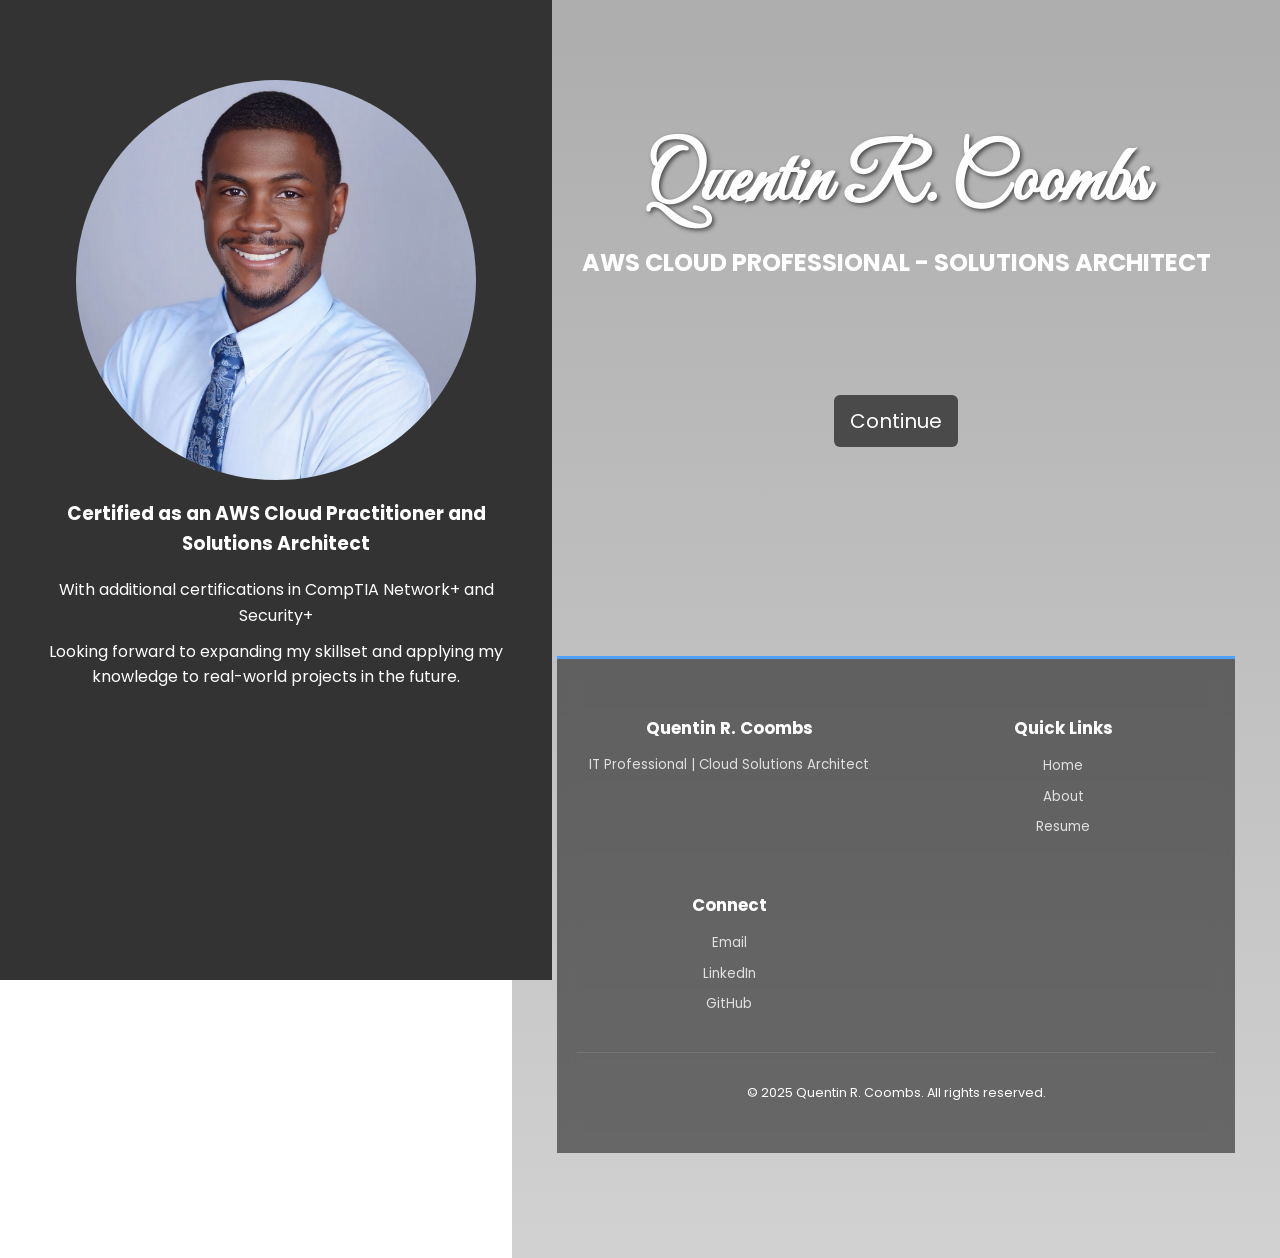
==== index.html @ e48884d8 "First commit" ====
<!DOCTYPE html>
<html>
<head>
    <title>MLanding Page</title>
    <meta name="viewport" content="width=device-width, initial-scale=1.0">

    <link rel="preconnect" href="https://fonts.googleapis.com">
    <link rel="preconnect" href="https://fonts.gstatic.com" crossorigin>
    <link href="https://fonts.googleapis.com/css2?family=Great+Vibes&family=Poppins:wght@100;200;300;400;500;600;700;800;900&family=Story+Script&display=swap" rel="stylesheet">

    <style>
        /* typography */
        html, body { height: 100%; }
        :root{
            --accent: #4ba1fc;
            --card-bg: rgba(255,255,255,0.02);
            --muted-border: rgba(255,255,255,0.08);
            --dark-overlay: linear-gradient(rgba(0,0,0,0.32), rgba(0,0,0,0.18));
            /* motion tokens for consistent animation timing */
            --motion-ease: cubic-bezier(.2,.9,.2,1);
            --motion-fast: 180ms;
            --motion-medium: 260ms;
            --motion-slow: 420ms;
            --text-dark: #0b0b0b;
        }
        body {
            margin: 0; /* remove default page gap that can create a white strip at the top */
            font-family: 'Poppins', sans-serif;
            color: #333;
            line-height: 1.6;
            overflow-x: hidden;
            scroll-behavior: smooth;
            -webkit-font-smoothing: antialiased;
            -moz-osx-font-smoothing: grayscale;
            /* keep body background empty — the layout uses .w3-main for the right-side background */
        }
        /* Center headings and make h1 responsive so it doesn't get cut off */
        h1 {
            font-family: 'Great Vibes', cursive;
            font-size: clamp(32px, 6vw, 92px); /* responsive between 32px and 92px */
            color: #ffffff;
            margin: 15px 0 10px;
            padding: 0;
            text-align: center;
            word-wrap: break-word;
            line-height: 1.05;
            text-shadow: 2px 2px 4px rgba(0,0,0,0.6);
        }
        h2, h3, p { color: #ffffff; text-align: center; }
        p { max-width:700px; margin:10px auto; }
        h2 { text-transform:uppercase; user-select:none; }
        footer { text-align:center; font-size:14px; color:#555; margin:40px 0; }
        /* left anchored image sidebar */

        .w3-main {
            position: relative; /* needed for overlay pseudo-element */
            /* show background.jpg flush to the right of the anchored image, no gaps */
            background-image: url('background.jpg');
            background-repeat: no-repeat;
            background-position: top center;      /* anchor to top so no top gap */
            background-size: cover; /* cover to fill area */
            background-attachment: scroll; /* allow background to move with the page scroll */

            /* remove internal whitespace so image reaches all edges of this column */
            padding: 250px 24px 24px 24px; /* add top padding to offset header and create breathing room */
            margin: 0;
            margin-top: 0px; /* offset for header padding */
            padding-top: 0px;
        }

        /* overlay to improve contrast between background image and text */
        .w3-main::before{
            content: "";
            position: absolute;
            inset: 0;
            background: var(--dark-overlay);
            pointer-events: none;
            z-index: 0; /* keep overlay behind normal content flow */
        }

        /* ensure a usable layout on small screens */
        @media screen and (max-width: 680px) {
            .w3-main {
                background-position: center top;
                background-size: cover;
            }
        }
        nav.left-sidebar {
            position: fixed;
            left: 0;
            top: 0;
            padding-top: 80px;  /* add top padding to offset header and create breathing room */
            height: 100vh;
            width: 40%;               /* image area width */
            min-width: 260px;
            z-index: 2;
            overflow: hidden;
            background-color: #333;
            /* add padding on the left and right for breathing room */
            padding-left: 20px;
            padding-right: 20px;

        }
        .bgimg {
            /* ensure the left image fills the full viewport height without leaving a gap below */
            height: 400px;
            width: 400px;
            background-position: center;
            background-repeat: no-repeat;
            background-size: cover;
            background-image: url('me.jpeg');
            /* add a circular border and subtle shadow to make the image pop against the background */
            border-radius: 50%;s
            box-shadow: 0 8px 30px rgba(3,10,18,0.45);
            /* center the image within the sidebar */
            display: block;
            margin: 0 auto;
            /* add top padding to offset header and create breathing room */
            padding: 20px
    
            /* ensure the image doesn't get too small on short screens by setting a fixed size, but allow it to scale down on very narrow screens */
            min-width: 260px;
            min-height: 260px;
          

        }

          /* main content shifted to the right of the left image
              NOTE: keep padding-top at 0 so the .w3-main background sits flush to the top
          */
                    /* Constrain the main content to the right 60% and avoid overflow. */
                    .w3-main { margin-left: 40%; width: 60%; padding: 0 24px 24px 24px; box-sizing: border-box; min-height: 100vh; }

                /* Responsive header padding and content wrapper to avoid clipping and overflow */
            .site-header { padding: clamp(48px, 15vh, 128px) 16px; position: relative; }
                h1 { overflow-wrap: anywhere; word-break: break-word; }

            /* Bordered content box so text can't run off the page and remains centered */
                .content-wrapper {
                    max-width: 760px;
                    margin: 24px auto;
                    padding: 16px 20px;
                    border: 1px solid var(--muted-border);
                    border-radius: 8px;
                    background: var(--card-bg);
                    box-sizing: border-box;
                    text-align: center;
                }

        /* overlay that slides in from the right of the image (initially closed width:0) */
        .overlay {
            position: fixed;
            top: 0;
            left: 40%;              /* start directly to the right of the left sidebar */
            height: 100vh;
            width: 0;               /* closed */
            z-index: 3;             /* above the image/sidebar and page content */
            background-color: rgba(0,0,0,0.9);
            overflow-x: hidden;
            transition: width 0.45s ease;
        }

        .overlay.open {
            width: 60%;             /* open to take remaining space */
        }
        .overlay-content {
            position: relative;
            top: 25%;
            width: 100%;
            text-align: center;
            margin-top: 30px;
        }
        .overlay a {
            padding: 8px;
            text-decoration: none;
            font-size: 36px;
            color: #818181;
            display: block;
            transition: color 0.2s;
        }
        .overlay a:hover, .overlay a:focus { color: #f1f1f1; }

        .overlay .closebtn {
            position: absolute;
            top: 20px;
            right: 45px;
            font-size: 60px;
            color: #fff;
            cursor: pointer;
        }

        /* small screens: hide fixed left image and let overlay take full width */
        @media screen and (max-width: 680px) {
            nav.left-sidebar { display: none; }
            .w3-main { margin-left: 0; }
            .overlay { left: 0; } /* overlay will expand full-width on small screens via JS */
            #menuTrigger {
                display: block;
                margin: 20px auto;
            }
            img { float: none; margin: 20px auto; }
            .overlay a { font-size: 28px; }
            .overlay .closebtn { font-size: 40px; top: 15px; right: 25px; }
        }

        /* tablet breakpoint: collapse left sidebar earlier and make main content full-width
           this avoids horizontal overflow on medium screens (tablets) */
        @media screen and (max-width: 1024px) {
            nav.left-sidebar { display: none; }
            .w3-main { margin-left: 0; width: 100%; }
            .bgimg { display: none; }
            nav.left-sidebar { position: static; height: auto; }
        }

        /* tighter mobile rules to avoid large paddings and clipped text */
        @media screen and (max-width: 480px) {
            .site-header { padding: clamp(20px, 10vh, 56px) 12px; }
            h1 { font-size: clamp(24px, 8vw, 48px); }
            .content-wrapper { padding: 12px; margin: 12px auto; }
            #menuTrigger { font-size: 18px; padding: 8px 12px; }
            .menu-popover { padding-top: 56px; }
            .menu-popover.open { overflow-y: auto; }
            nav.left-sidebar { min-width: 0; }
        }

        /* small styling for the Menu trigger */
        /* center the Menu trigger and place it as a block under the headers */
        #menuTrigger {
            display: block;
            position: relative;
            z-index: 4;
            margin: 16px auto 0 auto;
            padding: 10px 16px;
            background: rgba(0,0,0,0.6);
            color: #fff;
            font-size: 20px;
            border-radius: 6px;
            cursor: pointer;
            user-select: none;
            text-align: center;
            width: max-content;
        }
        #menuTrigger:hover { background: rgba(0,0,0,0.75); }

        /* Menu popover (desktop) and full-screen modal (mobile) */
        .menu-popover{
            position: absolute;
            top: calc(100% + 12px);
            left: 50%;
            transform: translate(-50%, -44%) scale(0.98);
            min-width: 80px;
            max-width: 30vw;
            background: rgba(103, 168, 187, 0.96);
            color: #fff;
            border-radius: 10px;
            box-shadow: 0 10px 30px rgba(0,0,0,0.4);
            padding: 12px 8px;
            /* center text inside the popover so links and headings are centered */
            text-align: center;

            /* keep in the flow but hidden by opacity for smooth transitions */
            visibility: hidden;
            opacity: 0;
            pointer-events: none;
            z-index: 9999; /* ensure menu sits above all page content */
            transition: opacity var(--motion-fast) var(--motion-ease), transform var(--motion-medium) var(--motion-ease);
        }
        .menu-popover.open{
            visibility: visible;
            opacity: 1;
            transform: translate(-50%, -50%) scale(1);
            pointer-events: auto;
        }
    .menu-popover a{ display:block; padding: 10px 14px; color: #fff; text-decoration:none; border-radius:6px; text-align:center; }
        .menu-popover a:hover{ background: rgba(255,255,255,0.04); }

        /* mobile: full-screen bottom-up modal replacement */
        @media screen and (max-width: 680px) {
            .menu-popover{
                position: fixed;
                inset: 0;
                top: auto;
                transform: translateY(6%);
                visibility: hidden;
                opacity: 0;
                pointer-events: none;
                background: #0b0b0b;
                padding: 24px;
                border-radius: 0;
                transition: opacity var(--motion-fast) var(--motion-ease), transform var(--motion-medium) var(--motion-ease);
            }
            .menu-popover.open{
                visibility: visible;
                opacity: 1;
                transform: translateY(0);
                pointer-events: auto;
            }
            .menu-popover .close-menu{ position: absolute; top: 12px; right: 16px; font-size: 28px; background: none; border: none; color: #fff; }
        }

        /* Desktop: center the menu as a modal window */
        @media screen and (min-width: 681px) {
            .menu-popover{
                position: fixed;
                top: 50%;
                left: 50%;
                transform: translate(-50%, -52%) scale(0.98);
                width: min(760px, 90vw);
                max-height: 90vh;
                overflow: auto;
                padding: 20px 18px;
                visibility: hidden;
                opacity: 0;
                pointer-events: none;
                border-radius: 12px;
                transition: opacity var(--motion-fast) var(--motion-ease), transform var(--motion-medium) var(--motion-ease);
            }
            .menu-popover.open{
                visibility: visible;
                opacity: 1;
                transform: translate(-50%, -50%) scale(1);
                pointer-events: auto;
            }
        }

        /* backdrop behind modal to provide blur and dimming (works where supported) */
        .modal-backdrop{
            position: fixed;
            inset: 0;
            background: rgba(0,0,0,0.36);
            backdrop-filter: blur(6px) saturate(1.05);
            -webkit-backdrop-filter: blur(6px) saturate(1.05);
            z-index: 9990; /* sits under the menu (9999) */
            opacity: 0;
            transition: opacity var(--motion-medium) ease;
            pointer-events: auto;
        }
        .modal-backdrop.visible{ opacity: 1; }

        /* animated close button */
        .close-menu{
            transform: rotate(-12deg) scale(0.92);
            opacity: 0;
            transition: transform var(--motion-medium) var(--motion-ease), opacity var(--motion-fast) ease;
            background: transparent;
            color: #fff;
            border: none;
            text-align: center;
        }
        .menu-popover.open .close-menu{
            transform: rotate(0) scale(1);
            opacity: 1;
        }

        /* Enhanced Footer */
        .page-footer {
            background: rgba(0, 0, 0, 0.4);
            padding: 40px 20px;
            margin-top: 40px;
            border-top: 3px solid #4ba1fc;
            backdrop-filter: blur(10px);
        }

        .index-footer {
            background: rgba(0, 0, 0, 0.5);
        }

        .footer-content {
            max-width: 900px;
            margin: 0 auto 30px;
            display: grid;
            grid-template-columns: repeat(auto-fit, minmax(200px, 1fr));
            gap: 30px;
        }

        .footer-section h3 {
            color: #ffffff;
            font-size: 1.2em;
            margin-bottom: 12px;
        }

        .footer-section p {
            color: rgba(255, 255, 255, 0.8);
            margin-bottom: 8px;
            font-size: 0.95em;
        }

        .footer-section ul {
            list-style: none;
            padding: 0;
            margin: 0;
        }

        .footer-section ul li {
            margin-bottom: 8px;
        }

        .footer-section a {
            color: rgba(255, 255, 255, 0.8);
            text-decoration: none;
            transition: all 0.3s ease;
            font-size: 0.95em;
        }

        .footer-section a:hover {
            color: #4ba1fc;
            padding-left: 4px;
        }

        .footer-bottom {
            text-align: center;
            padding-top: 20px;
            border-top: 1px solid rgba(255, 255, 255, 0.1);
            color: rgba(255, 255, 255, 0.6);
            font-size: 0.9em;
        }

    </style>

</head>
<body>

    <!-- Left anchored image -->
    <nav class="left-sidebar">
        <div class="bgimg"></div>
        <!-- optional additional content in the sidebar can go here -->
         <h3>Certified as an AWS Cloud Practitioner and Solutions Architect</h3>
         <p>With additional certifications in CompTIA Network+ and Security+ </p>
         <p>Looking forward to expanding my skillset and applying my knowledge to real-world projects in the future.</p>

        
    </nav>

    <!-- Page Content (shifted right with margin-left:40%) -->
    <div class="w3-main">

        <!-- Header -->
        <header class="site-header" id="home">
            <h1>Quentin R. Coombs</h1>
            <h2>AWS Cloud Professional - Solutions Architect</h2>
            <br>
            <br>
            <br>
            <!-- Menu trigger (centered under H2) -->
            <span id="menuTrigger" data-menu-trigger onclick="toggleMenu()" aria-expanded="false" aria-controls="menuPanel">Continue</span>
            <!-- responsive menu: popover on desktop, full-screen modal on mobile -->
            <nav id="menuPanel" class="menu-popover" role="dialog" aria-modal="false" aria-hidden="true">
                <button class="close-menu" aria-label="Close menu" onclick="closeMenu()">&times;</button>
                <a href="index.html" onclick="closeMenu()">Home</a>
                <a href="aboutMe.html" onclick="closeMenu()">About</a>
                <a href="Resume/resume.html" onclick="closeMenu()">Resume</a>
            </nav>
        </header>

        <div class="content-wrapper">
            <footer class="page-footer index-footer">
                <div class="footer-content">
                    <div class="footer-section">
                        <h3>Quentin R. Coombs</h3>
                        <p>IT Professional | Cloud Solutions Architect</p>
                    </div>
                    <div class="footer-section">
                        <h3>Quick Links</h3>
                        <ul>
                            <li><a href="index.html">Home</a></li>
                            <li><a href="aboutMe.html">About</a></li>
                            <li><a href="Resume/resume.html">Resume</a></li>
                        </ul>
                    </div>
                    <div class="footer-section">
                        <h3>Connect</h3>
                        <ul>
                            <li><a href="mailto:your-email@example.com">Email</a></li>
                            <li><a href="https://www.linkedin.com/in/quentinrcoombs/" target="_blank">LinkedIn</a></li>
                            <li><a href="https://github.com" target="_blank">GitHub</a></li>
                        </ul>
                    </div>
                </div>
                <div class="footer-bottom">
                    <p>&copy; 2025 Quentin R. Coombs. All rights reserved.</p>
                </div>
            </footer>
        </div>
        
    </div>

    <!-- The overlay that appears to the right of the anchored image -->
    <div id="myNav" class="overlay" aria-hidden="true">
        <a class="closebtn" onclick="closeNav()" aria-label="Close overlay">&times;</a>
        <div class="overlay-content">
            <a href="index.html" onclick="closeNav()">Home</a>
            <a href="aboutMe.html" onclick="closeNav()">About</a>
            <a href="Resume/resume.html" onclick="closeNav()">Resume</a>
        </div>
    </div>

    

    <script>
        function openNav() {
            var overlay = document.getElementById("myNav");
            var vw = window.innerWidth || document.documentElement.clientWidth;
            if (vw <= 680) {
                overlay.style.left = "0";
                overlay.style.width = "100%";
            } else {
                overlay.style.left = "40%";  // right of the anchored image
                overlay.style.width = "60%"; // take remaining space
            }
            overlay.classList.add('open');
            overlay.setAttribute('aria-hidden', 'false');
            // reflect state on menu trigger if present
            var mt = document.getElementById('menuTrigger');
            if(mt) mt.setAttribute('aria-expanded','true');
        }

        function closeNav() {
            var overlay = document.getElementById("myNav");
            overlay.style.width = "0";
            // restore left for small->large transitions (optional)
            overlay.style.left = (window.innerWidth <= 680) ? "0" : "40%";
            overlay.classList.remove('open');
            overlay.setAttribute('aria-hidden', 'true');
            var mt = document.getElementById('menuTrigger');
            if(mt) mt.setAttribute('aria-expanded','false');
        }

        // close overlay if user resizes to small/large to keep layout consistent
        window.addEventListener('resize', function() {
            var overlay = document.getElementById("myNav");
            if ((window.innerWidth || document.documentElement.clientWidth) > 680 && overlay.style.width === "100%") {
                // shrink to default closed state and reposition
                overlay.style.width = "0";
                overlay.style.left = "40%";
            }
        });

        /* Responsive menu (popover on desktop, full-screen modal on mobile) */
        (function(){
            var menuTrigger = document.getElementById('menuTrigger');
            var menuPanel = document.getElementById('menuPanel');
            var _previousFocus = null;

            window.toggleMenu = function(){
                if(!menuPanel) return;
                if(menuPanel.classList.contains('open')) closeMenu(); else openMenu();
            };

            window.openMenu = function(){
                if(!menuPanel) return;
                _previousFocus = document.activeElement;
                menuPanel.classList.add('open');
                menuPanel.setAttribute('aria-hidden','false');
                menuTrigger.setAttribute('aria-expanded','true');
                // hide the trigger while menu is open to avoid duplicate visible controls
                try { menuTrigger.style.display = 'none'; } catch(e){}
                if(window.innerWidth <= 680) {
                    menuPanel.setAttribute('aria-modal','true');
                } else {
                    // desktop modal behavior
                    menuPanel.setAttribute('aria-modal','true');
                }
                // focus first interactive element
                var first = menuPanel.querySelector('a, button');
                if(first) first.focus();
                document.addEventListener('click', menuOutsideClick);
                document.addEventListener('keydown', menuKeydown);
                // create and show backdrop
                try {
                    if(!menuPanel._backdrop){
                        var bd = document.createElement('div');
                        bd.className = 'modal-backdrop';
                        bd.addEventListener('click', function(){ closeMenu(); });
                        document.body.appendChild(bd);
                        // small timeout to trigger CSS transition (keep >0 so the browser applies initial style)
                        setTimeout(function(){ bd.classList.add('visible'); }, 20);
                        menuPanel._backdrop = bd;
                    }
                } catch(e) { /* ignore backdrop errors */ }
            };

            window.closeMenu = function(){
                if(!menuPanel) return;
                menuPanel.classList.remove('open');
                menuPanel.setAttribute('aria-hidden','true');
                menuTrigger.setAttribute('aria-expanded','false');
                menuPanel.setAttribute('aria-modal','false');
                // restore the trigger visibility
                try { menuTrigger.style.display = ''; } catch(e){}
                document.removeEventListener('click', menuOutsideClick);
                document.removeEventListener('keydown', menuKeydown);
                // remove backdrop if present
                try {
                    if(menuPanel._backdrop){
                        var _bd = menuPanel._backdrop;
                        _bd.classList.remove('visible');
                        // wait for the CSS transition to finish before removing from DOM; match --motion-medium (260ms)
                        setTimeout(function(){ if(_bd.parentNode) _bd.parentNode.removeChild(_bd); }, 260);
                        menuPanel._backdrop = null;
                    }
                } catch(e) { /* ignore */ }
                if(_previousFocus && typeof _previousFocus.focus === 'function') _previousFocus.focus();
                _previousFocus = null;
            };

            function menuOutsideClick(e){
                if(!menuPanel) return;
                if(menuPanel.contains(e.target) || menuTrigger.contains(e.target)) return;
                closeMenu();
            }

            function menuKeydown(e){
                if(e.key === 'Escape' || e.key === 'Esc'){
                    closeMenu();
                }
            }
        })();
    </script>
</body>



</html>
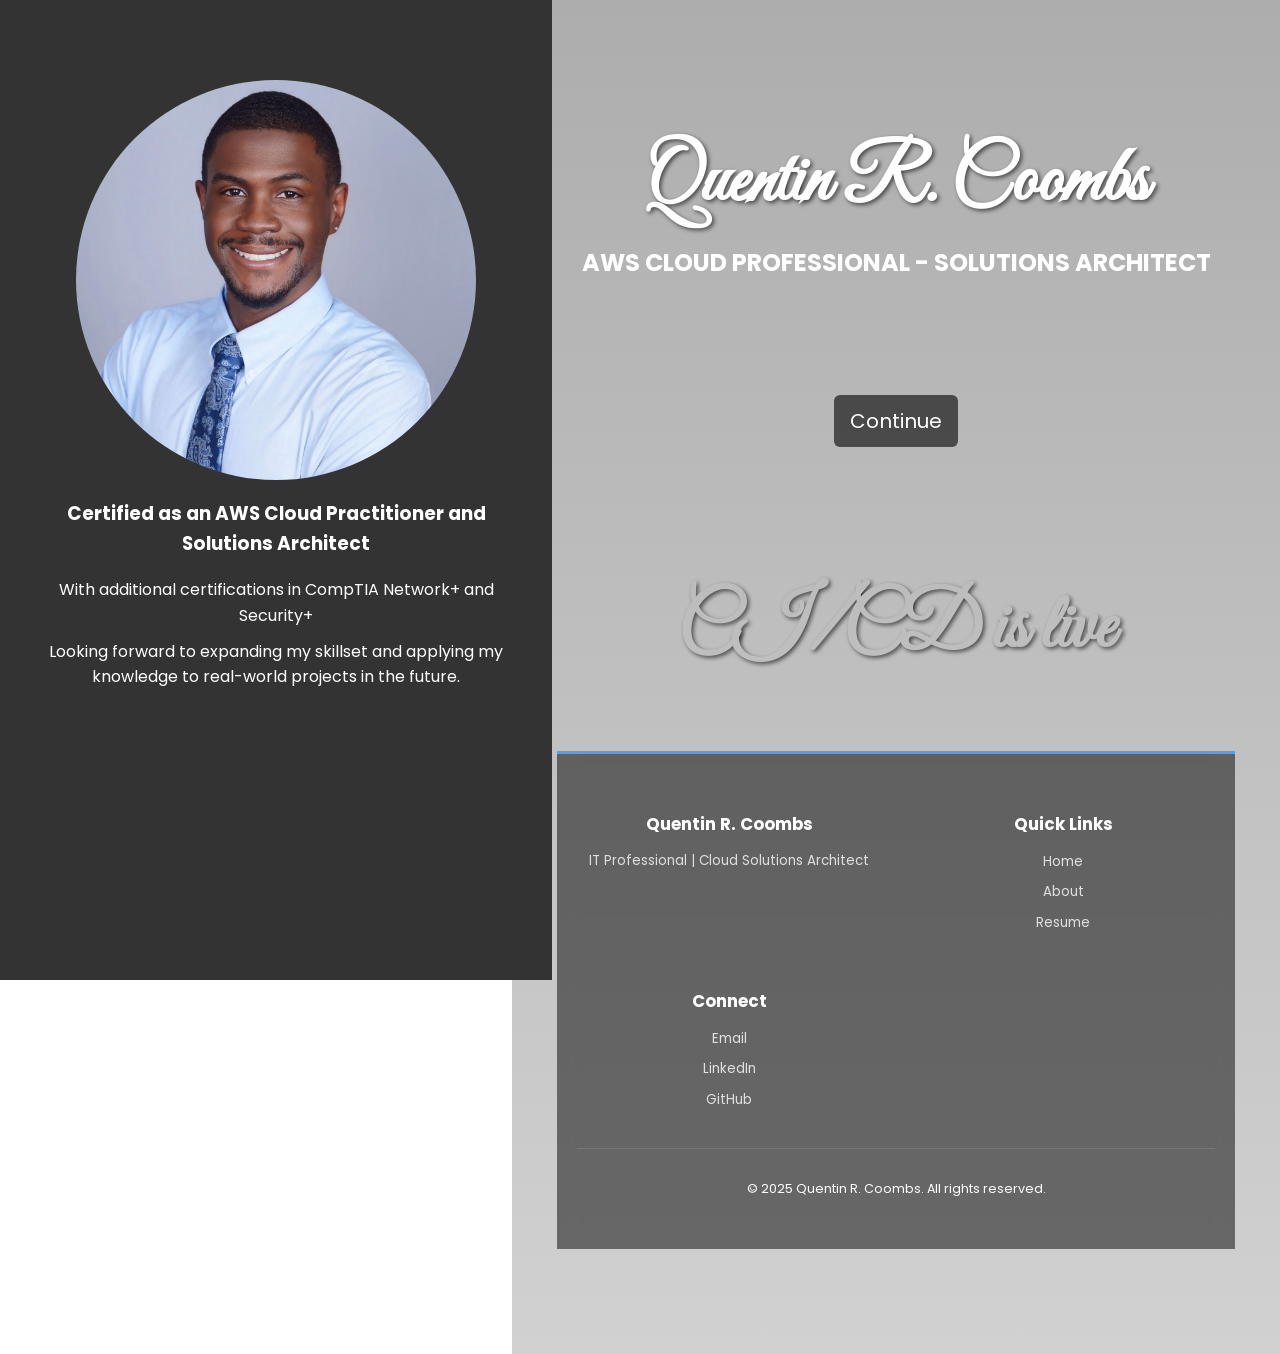
==== commit fc83260c: "test deploy" ====
--- a/index.html
+++ b/index.html
@@ -451,7 +451,7 @@
                 <a href="Resume/resume.html" onclick="closeMenu()">Resume</a>
             </nav>
         </header>
-
+            <h1>CI/CD is live</h1>
         <div class="content-wrapper">
             <footer class="page-footer index-footer">
                 <div class="footer-content">
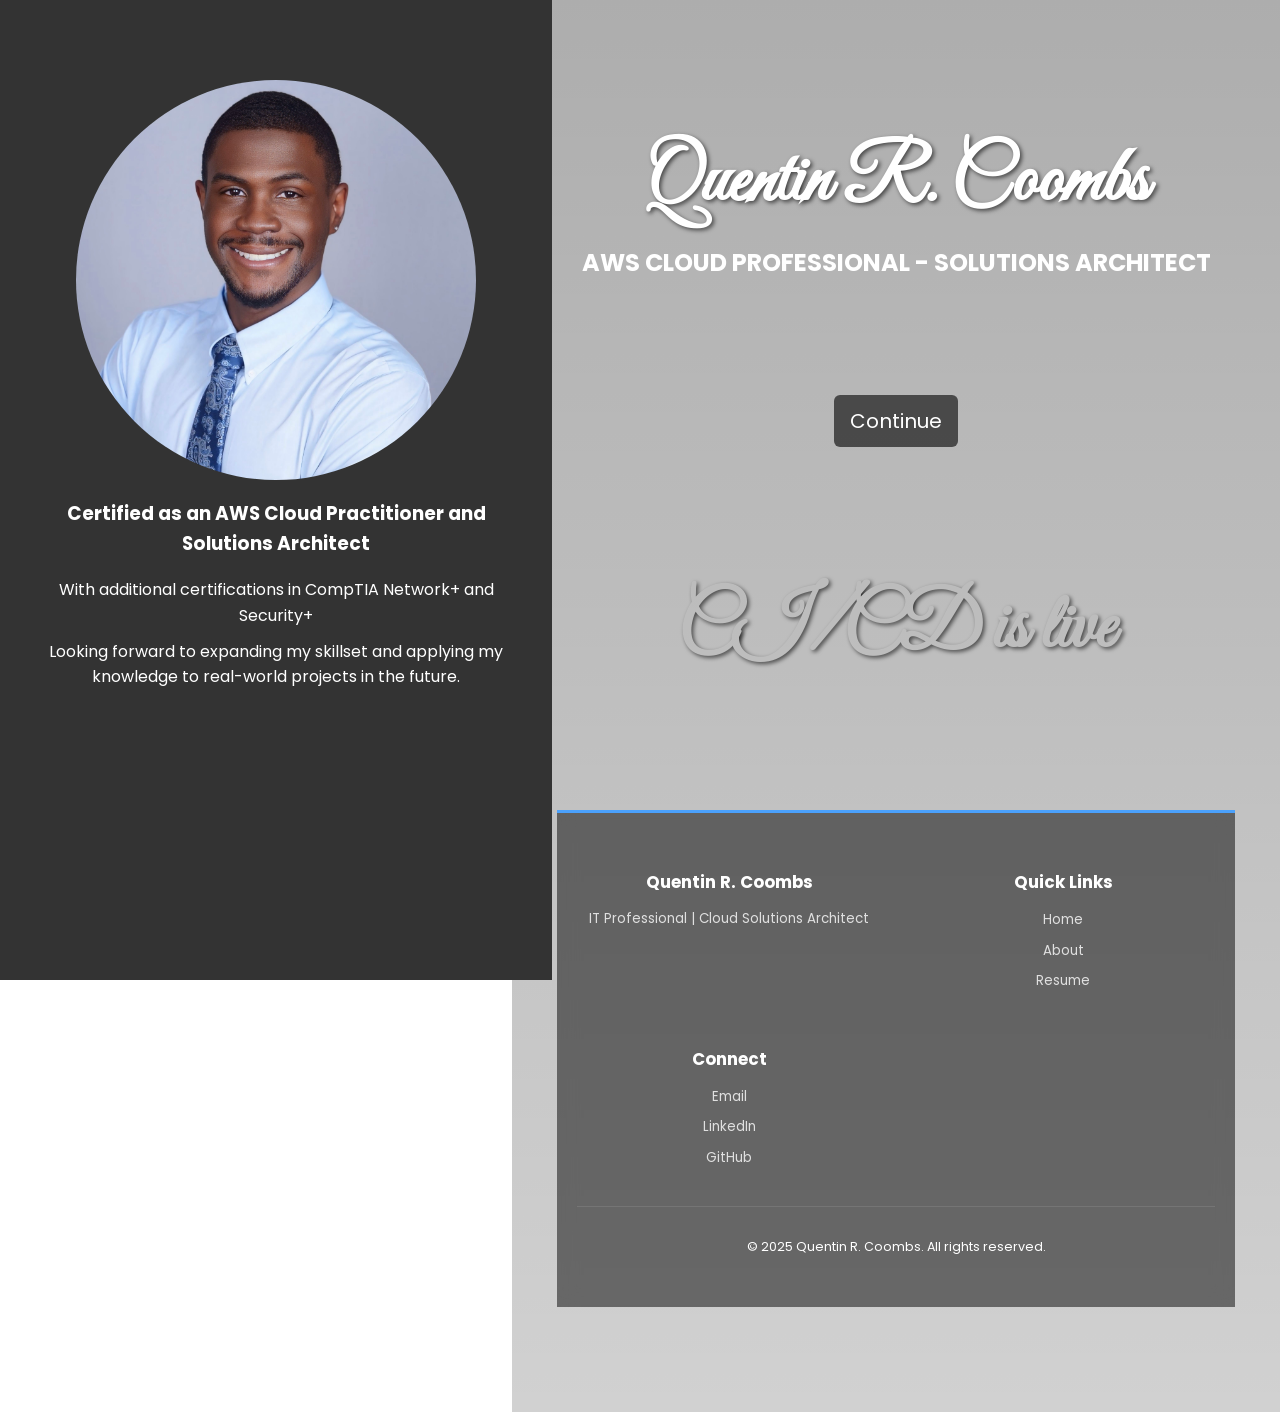
==== commit d40fffb4: "test ci/cd" ====
--- a/index.html
+++ b/index.html
@@ -452,6 +452,7 @@
             </nav>
         </header>
             <h1>CI/CD is live</h1>
+            <h2>this is version 2!!!</h2>
         <div class="content-wrapper">
             <footer class="page-footer index-footer">
                 <div class="footer-content">
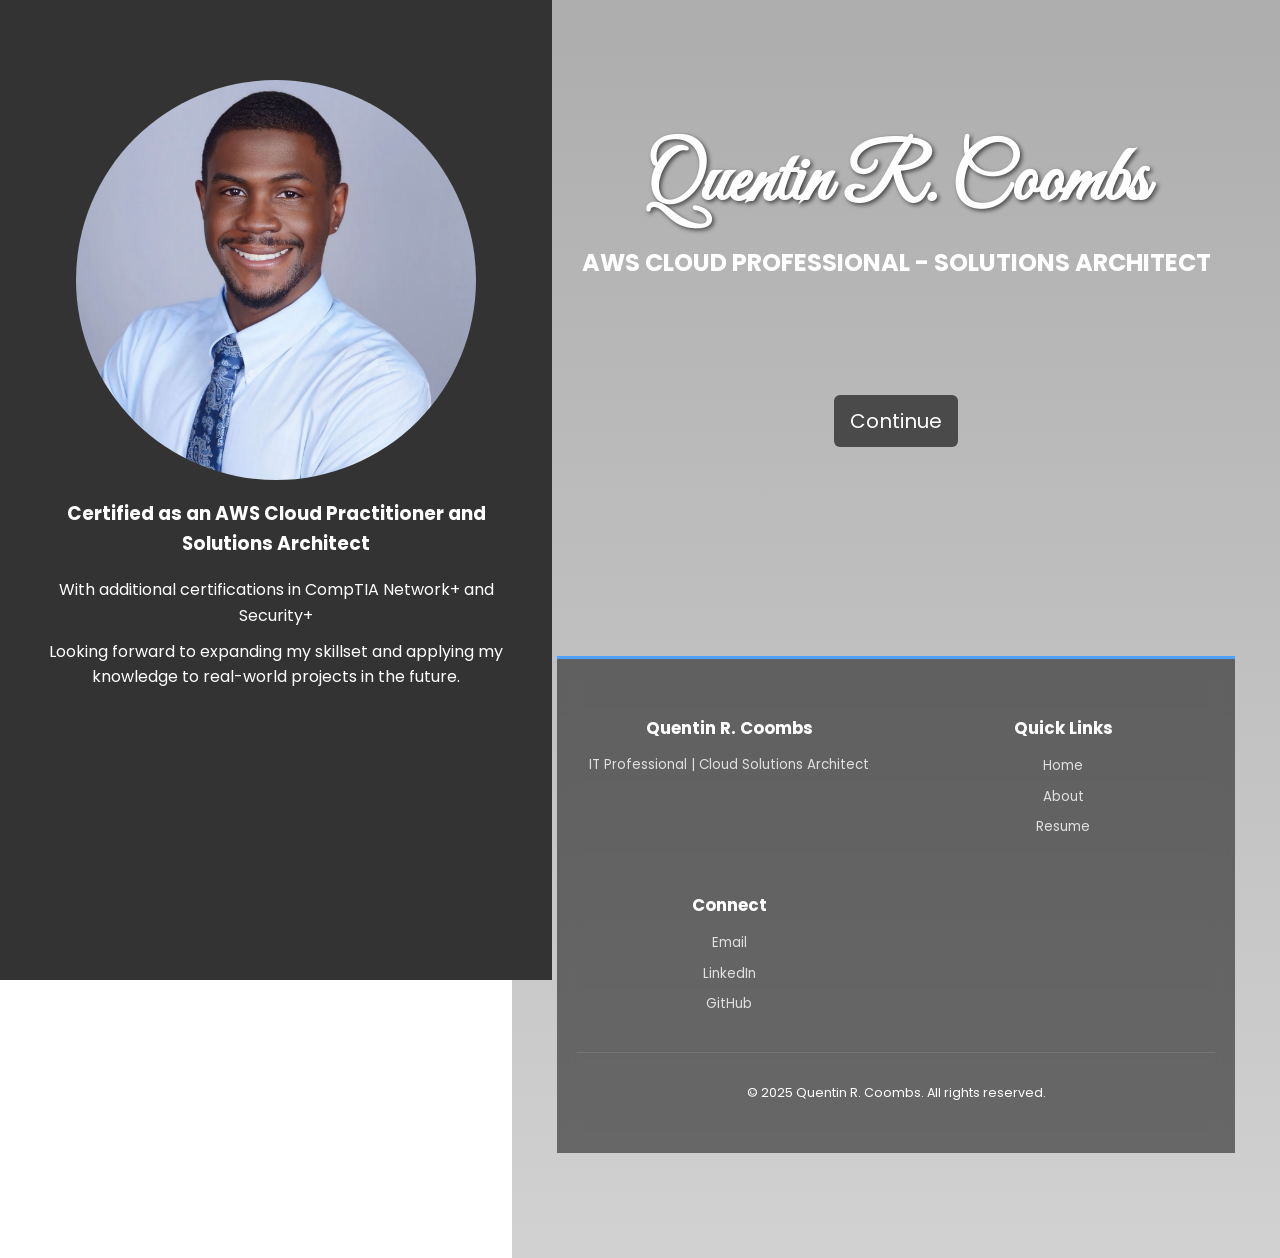
==== commit 22e93ab4: "test deploy 3" ====
--- a/index.html
+++ b/index.html
@@ -451,8 +451,6 @@
                 <a href="Resume/resume.html" onclick="closeMenu()">Resume</a>
             </nav>
         </header>
-            <h1>CI/CD is live</h1>
-            <h2>this is version 2!!!</h2>
         <div class="content-wrapper">
             <footer class="page-footer index-footer">
                 <div class="footer-content">
